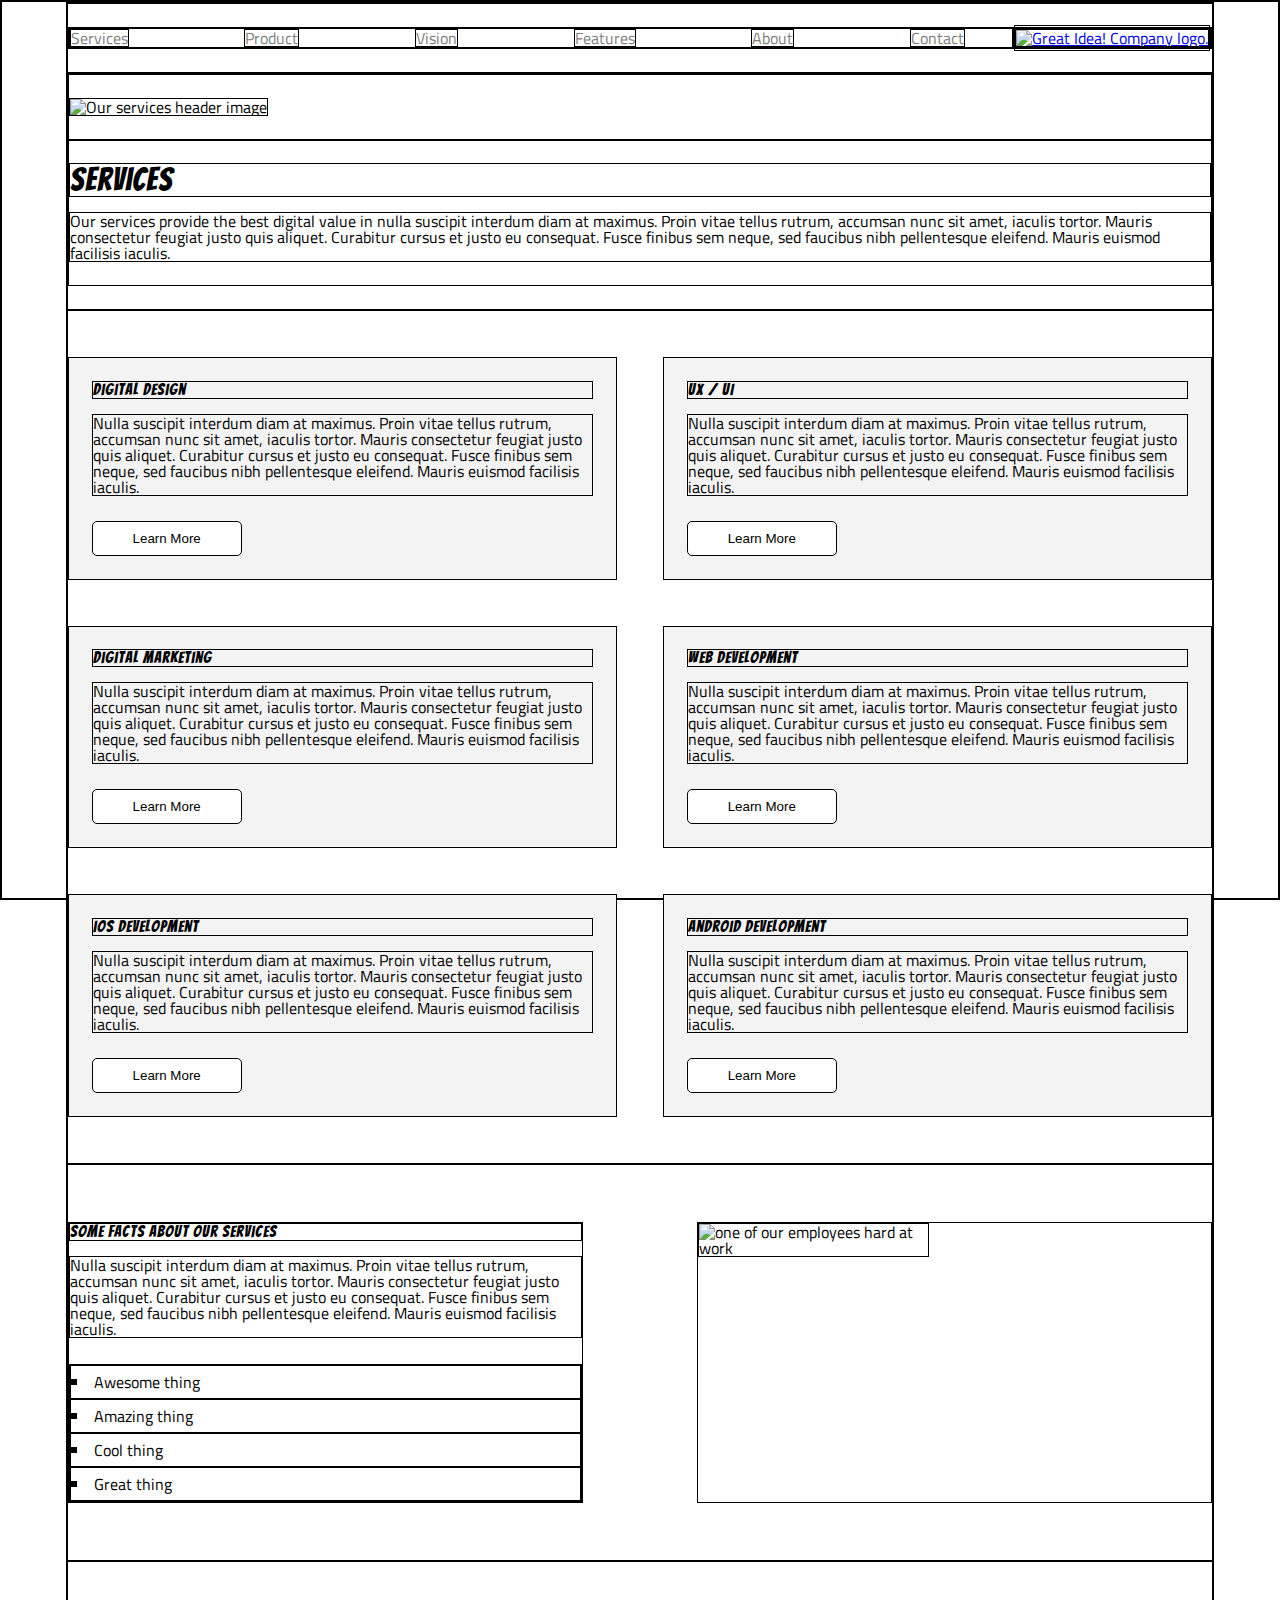
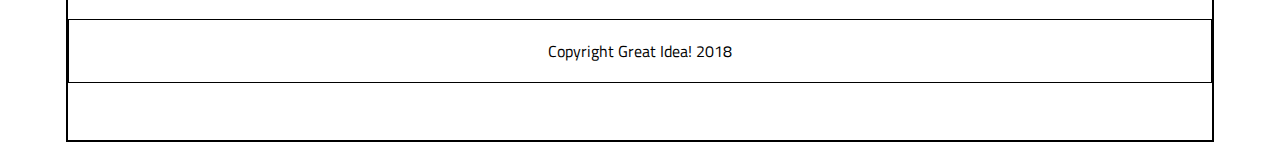
==== services.html @ 5d08873c "stretch goal: tablet and mobile version of services page" ====
<!doctype html>

<html lang="en">

<head>
    <meta charset="utf-8">

    <title>Great Idea! - Services</title>

    <link href="https://fonts.googleapis.com/css?family=Bangers|Titillium+Web" rel="stylesheet">
    <link rel="stylesheet" href="css/index.css">

    <!--[if lt IE 9]>
    <script src="https://cdnjs.cloudflare.com/ajax/libs/html5shiv/3.7.3/html5shiv.js"></script>
  <![endif]-->
</head>

<body>

    <div class="container">
        <header>
            <nav>
                <div class="links">
                    <a href="./services.html">Services</a>
                    <a href="#product">Product</a>
                    <a href="#vision">Vision</a>
                    <a href="./features.html">Features</a>
                    <a href="#about">About</a>
                    <a href="#contact">Contact</a>
                </div>
                <div class="logo">
                    <a href="./index.html">
                        <img class="logo" src="img/logo.png" alt="Great Idea! Company logo.">
                    </a>
                </div>
            </nav>
        </header>

        <section class="hero">
            <div>
                <img class="services-header-img" src="img/services-header.jpg" alt="Our services header image">
            </div>

            <div>
                <h2>Services</h2>

                <p>Our services provide the best digital value in nulla suscipit interdum diam at maximus. Proin vitae
                    tellus
                    rutrum,
                    accumsan nunc sit amet, iaculis tortor. Mauris consectetur feugiat justo quis aliquet. Curabitur
                    cursus et
                    justo
                    eu
                    consequat. Fusce finibus sem neque, sed faucibus nibh pellentesque eleifend. Mauris euismod
                    facilisis iaculis.
                </p>
            </div>
        </section>

        <section class="services-section-two">
            <div>
                <h3>Digital Design</h3>

                <p>Nulla suscipit interdum diam at maximus. Proin vitae tellus rutrum, accumsan nunc sit amet, iaculis
                    tortor.
                    Mauris
                    consectetur feugiat justo quis aliquet. Curabitur cursus et justo eu consequat. Fusce finibus sem
                    neque, sed
                    faucibus nibh pellentesque
                    eleifend. Mauris euismod facilisis iaculis.</p>

                <button>Learn More</button>
            </div>


            <div>
                <h3>UX / UI</h3>

                <p>Nulla suscipit interdum diam at maximus. Proin vitae tellus rutrum, accumsan nunc sit amet, iaculis
                    tortor.
                    Mauris
                    consectetur feugiat justo quis aliquet. Curabitur cursus et justo eu consequat. Fusce finibus sem
                    neque, sed
                    faucibus nibh pellentesque
                    eleifend. Mauris euismod facilisis iaculis.</p>

                <button>Learn More</button>
            </div>

            <div>
                <h3>Digital Marketing</h3>

                <p>Nulla suscipit interdum diam at maximus. Proin vitae tellus rutrum, accumsan nunc sit amet, iaculis
                    tortor.
                    Mauris
                    consectetur feugiat justo quis aliquet. Curabitur cursus et justo eu consequat. Fusce finibus sem
                    neque, sed
                    faucibus nibh pellentesque
                    eleifend. Mauris euismod facilisis iaculis.</p>

                <button>Learn More</button>
            </div>

            <div>
                <h3>Web Development</h3>

                <p>Nulla suscipit interdum diam at maximus. Proin vitae tellus rutrum, accumsan nunc sit amet, iaculis
                    tortor.
                    Mauris
                    consectetur feugiat justo quis aliquet. Curabitur cursus et justo eu consequat. Fusce finibus sem
                    neque, sed
                    faucibus nibh pellentesque
                    eleifend. Mauris euismod facilisis iaculis.</p>

                <button>Learn More</button>
            </div>

            <div>
                <h3>iOS Development</h3>

                <p>Nulla suscipit interdum diam at maximus. Proin vitae tellus rutrum, accumsan nunc sit amet, iaculis
                    tortor.
                    Mauris
                    consectetur feugiat justo quis aliquet. Curabitur cursus et justo eu consequat. Fusce finibus sem
                    neque, sed
                    faucibus nibh pellentesque
                    eleifend. Mauris euismod facilisis iaculis.</p>

                <button>Learn More</button>
            </div>

            <div>
                <h3>Android Development</h3>

                <p>Nulla suscipit interdum diam at maximus. Proin vitae tellus rutrum, accumsan nunc sit amet, iaculis
                    tortor.
                    Mauris
                    consectetur feugiat justo quis aliquet. Curabitur cursus et justo eu consequat. Fusce finibus sem
                    neque, sed
                    faucibus nibh pellentesque
                    eleifend. Mauris euismod facilisis iaculis.</p>

                <button>Learn More</button>
            </div>

        </section>

        <section class="services-section-three">
            <div>
                <h3>Some Facts About Our Services</h3>

                <p>Nulla suscipit interdum diam at maximus. Proin vitae tellus rutrum, accumsan nunc sit amet, iaculis
                    tortor.
                    Mauris
                    consectetur feugiat justo quis aliquet. Curabitur cursus et justo eu consequat. Fusce finibus sem
                    neque, sed
                    faucibus nibh pellentesque
                    eleifend. Mauris euismod facilisis iaculis.</p>

                <ul>
                    <li>Awesome thing</li>
                    <li>Amazing thing</li>
                    <li>Cool thing</li>
                    <li>Great thing</li>
                </ul>

            </div>
            <div class="employee-image">
                <img class="services-info-img" src="img/services-info.png" alt="one of our employees hard at work">
            </div>
        </section>

        <footer>
            <p>Copyright Great Idea! 2018</p>
        </footer>
    </div>

</body>

</html>
---- css/index.css ----
/* Use your own code or past solution for Great Idea Web Page CSS here! */

/* http://meyerweb.com/eric/tools/css/reset/ 
   v2.0 | 20110126
   License: none (public domain)
*/

html, body, div, span, applet, object, iframe,
h1, h2, h3, h4, h5, h6, p, blockquote, pre,
a, abbr, acronym, address, big, cite, code,
del, dfn, em, img, ins, kbd, q, s, samp,
small, strike, strong, sub, sup, tt, var,
b, u, i, center,
dl, dt, dd, ol, ul, li,
fieldset, form, label, legend,
table, caption, tbody, tfoot, thead, tr, th, td,
article, aside, canvas, details, embed, 
figure, figcaption, footer, header, hgroup, 
menu, nav, output, ruby, section, summary,
time, mark, audio, video {
	margin: 0;
	padding: 0;
	border: 0;
	font-size: 100%;
	font: inherit;
	vertical-align: baseline;
	border: 1px solid black;
}
/* HTML5 display-role reset for older browsers */
article, aside, details, figcaption, figure, 
footer, header, hgroup, menu, nav, section {
	display: block;
}
body {
	line-height: 1;
}
/* ol, ul {
	list-style: none;
} */
blockquote, q {
	quotes: none;
}
blockquote:before, blockquote:after,
q:before, q:after {
	content: '';
	content: none;
}
table {
	border-collapse: collapse;
	border-spacing: 0;
}

/* Set every element's box-sizing to border-box */
* {
    box-sizing: border-box;
}

html, body {
    height: 100%;
    font-family: 'Titillium Web', sans-serif;
}

h1, h2, h3, h4, h5 {
    font-family: 'Bangers', cursive;
    letter-spacing: 1px;
    margin-bottom: 15px;
}

/* CSS RESETS END */

/* CUSTOM STYLES */

* {
	max-width: 100%;
}

ul {
	list-style-type: square;
	list-style-position: inside;
}

.container {
	width: 90%;
	margin: 0 auto;
}

/* NAV BAR STYLES */

nav {
	display: flex;
	align-items: center;
	justify-content: space-between;
	margin: 2% 0;
}

nav .links {
	display: flex;
    justify-content: space-between;
    align-items: center;
	flex-grow: 4;
}

.links a {
	animation-name: color-change;
	animation-duration: 3s;
	animation-play-state: paused;
	color: gray;
	text-decoration: none;
	margin: 0 5% 0 0;
}

.links a:hover {
	animation-play-state: running;
}


@keyframes color-change {
    from { 
        background-color: white;
        color: gray;
    }
	to { 
        background-color: black;
        color: white;
    }
}

nav a img {
	width: 100%;
	max-width: 200px;	
}

/* SECTION ONE STYLES */

.title {
    display: flex;
    flex-flow: column nowrap;
    justify-content: space-between;
    align-items: center;
}

.title h1 {
	font-size: 5rem;
}

.section-one {
	display: flex;
	justify-content: space-around;
	align-items: center;
	margin: 7% 0 0 0;
	padding: 5% 0;
	text-align: center;
	border-bottom: 1px solid black;
}

.title-container {
	display: flex;
	flex-direction: column;
	align-items: center;
	justify-content: space-between;
	width: 50%;
}

.title-container button {
	height: 40px;
	width: 200px;
	font-size: 120%;
	text-decoration: none;
	background: white;
	color: black;
	border: 1px solid black;
	transition: all 0.2s;
}

.title-container button:hover {
	color: black;
	background-color: grey;
}

.section-one img {
	width: 40%;
	max-width: 500px;
}

.section-two {
	padding: 5% 0;
	display: flex;
	align-items: center;
	justify-content: space-between;
}

.section-two div {
	width: 47%;
}

.section-three img {
	width: 100%;
}

.section-four {
	display: flex;
	align-items: center;
	flex-flow: row wrap;
	justify-content: space-between;
	padding: 5% 0;
	border-bottom: 1px solid black;
}

.section-four div {
	width: 32%;
}

footer {
	padding: 5% 0;
	margin: 0 auto;
}

footer p {
	padding: 2% 0;
	text-align: center;
}

@media(max-width:800px) {
    nav {
        flex-flow: column-reverse nowrap;
        align-items: stretch;
    }

    nav .logo {
        padding: 5% 0;
        margin: 0 auto;
        align-content: center;
    }

    nav .links a {
        animation: none;
        color: gray;
    }

    .section-one {
        padding-bottom: 15%;
    }

    .section-one img {
        display: none;
    }
}

@media(max-width:500px) {
    .container {
        width: 100%;
        margin: 0;
    }

    nav {
        flex-flow: column-reverse nowrap;
        align-items: stretch;
    }

    nav .logo {
        width: 100%;
        padding: 4% 0;
        margin: 0 auto;
        align-content: center;
        border-bottom: 1px solid black;
    }

    nav .logo img {
        display: block;
        margin: 0 auto;
        padding: 0;
        max-width: 150px;
        border: none;
    }

    nav .links {
        flex-flow: column nowrap;
        align-items: stretch;
    }

    nav .links a {
        text-align: center;
        padding: 5% 0;
        margin: 0;
        border-bottom: 1px solid black;
    }

    .title {
        margin-bottom: 3%;
    }

    .title h1 {
        font-size: 4rem;
    }

    .title-container button {
        font-size: 100%;
        height: 100%;
        width: 70%;
    }

    .section-one {
        padding-bottom: 15%;
    }

    .section-one img {
        display: none;
    }

    .section-two {
        flex-flow: column nowrap;
    }

    .section-two div {
        width: 95%;
        margin: 5% 0;
    }

    .section-four {
        flex-flow: column nowrap;
    }

    .section-four div {
        width: 95%;
        margin: 5% 0;

    }
}

/* 
	Styles specific to Services page 
*/ 

.hero {
	display: flex;
	flex-flow: column nowrap;
	justify-content: space-between;
	border-bottom: 1px solid black;
	padding-bottom: 2%;
}

.hero div {
	padding: 2% 0;
}

.hero div h2 {
	font-size: 200%;
}

.hero img {
	width: 100%;
}

.services-section-two {
	padding: 2% 0;
	display: flex;
	flex-flow: row wrap;
	justify-content: space-between;
	align-items: center;
	border-bottom: 1px solid black;
}

.services-section-two div {
	display: flex;
	flex-flow: column nowrap;
	justify-content: space-around;
	width: 48%;
	margin: 2% 0;
	padding: 2% 2%;
	border: 1px solid black;
	background-color: #f4f3f4;
}

.services-section-two div button {
	height: 35px;
	width: 150px;
	margin-top: 5%;
	text-decoration: none;
	background: white;
	color: black;
	border: 1px solid black;
	border-radius: 5px;
	transition: all 0.2s;
}

.services-section-two div button:hover {
	color: black;
	background-color: grey;
}

.services-section-three {
	display: flex;
	justify-content: space-between;
	flex-flow: row nowrap;
	padding: 5% 0%;
}

.services-section-three div {
	width: 45%;
	display: flex;
	flex-flow: column nowrap;

}

.services-section-three p {
	margin-bottom: 5%;
}

.services-section-three img {
	width: 45%;
	max-width: 400px;
}

.services-section-three ul {
	line-height: 200%;
}

@media all and (max-width: 800px) {
	.services-section-two {
		flex-flow: column nowrap;
	}
	
	.services-section-two div {
		width: 100%;
	}
	.services-section-three {
		flex-flow: column nowrap;
	}
	.services-section-three div {
		width: 100%;
		margin-bottom: 5%;
	}
	.services-section-three .employee-image img {
		display: block;
		margin: 0 auto;
	}
}

@media all and (max-width: 500px) {
	.services-section-three .employee-image img {
		width: 100%;
		overflow: hidden;
	}
}
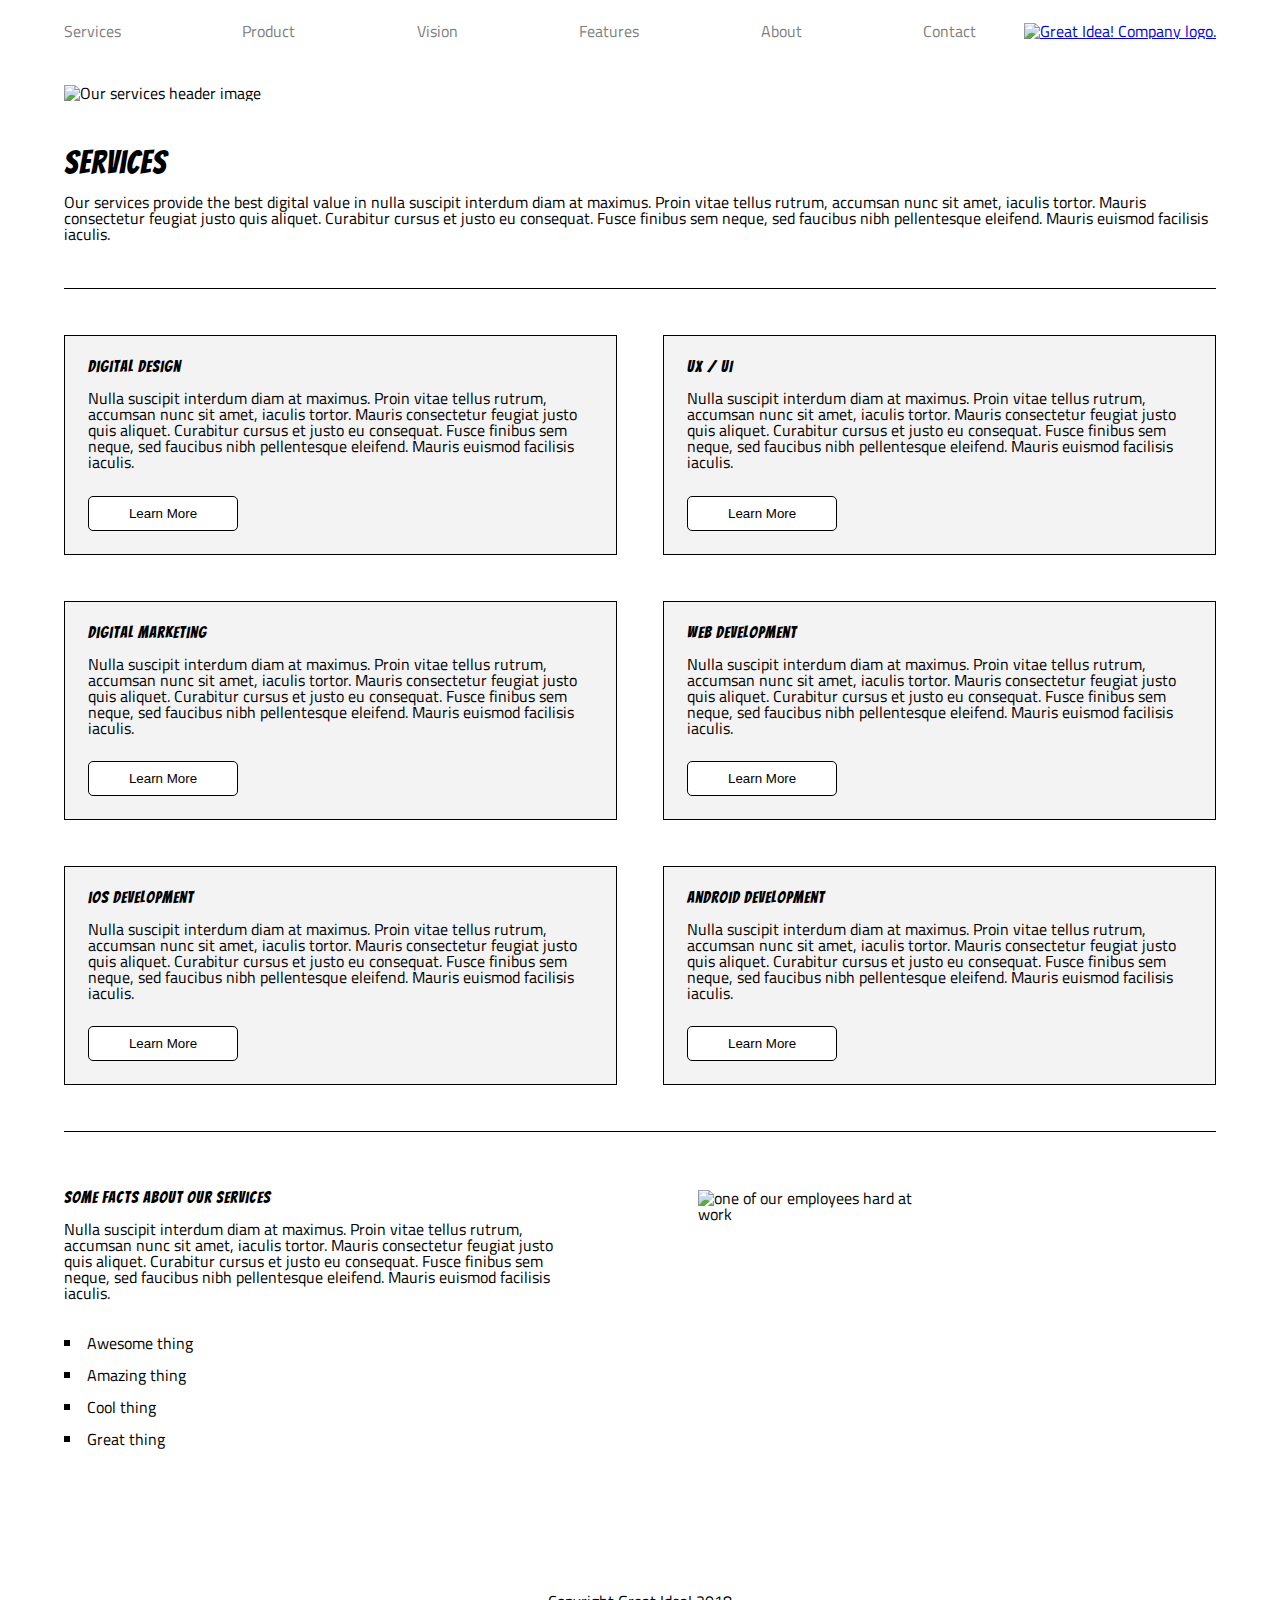
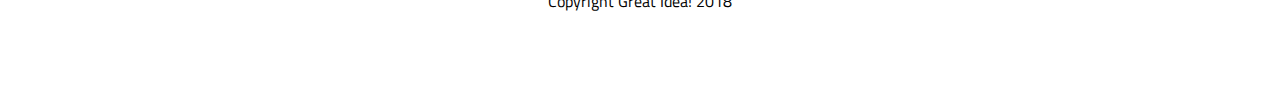
==== commit 87e224f9: "add viewport" ====
--- a/services.html
+++ b/services.html
@@ -7,6 +7,7 @@
 
     <title>Great Idea! - Services</title>
 
+    <meta name="viewport" content="width=device-width, initial-scale=1.0">
     <link href="https://fonts.googleapis.com/css?family=Bangers|Titillium+Web" rel="stylesheet">
     <link rel="stylesheet" href="css/index.css">
 
@@ -24,7 +25,7 @@
                     <a href="./services.html">Services</a>
                     <a href="#product">Product</a>
                     <a href="#vision">Vision</a>
-                    <a href="./features.html">Features</a>
+                    <a href="#">Features</a>
                     <a href="#about">About</a>
                     <a href="#contact">Contact</a>
                 </div>
--- a/css/index.css
+++ b/css/index.css
@@ -24,7 +24,7 @@
 	font-size: 100%;
 	font: inherit;
 	vertical-align: baseline;
-	border: 1px solid black;
+	/* border: 1px solid black; */
 }
 /* HTML5 display-role reset for older browsers */
 article, aside, details, figcaption, figure, 
@@ -147,7 +147,6 @@
 	display: flex;
 	justify-content: space-around;
 	align-items: center;
-	margin: 7% 0 0 0;
 	padding: 5% 0;
 	text-align: center;
 	border-bottom: 1px solid black;
